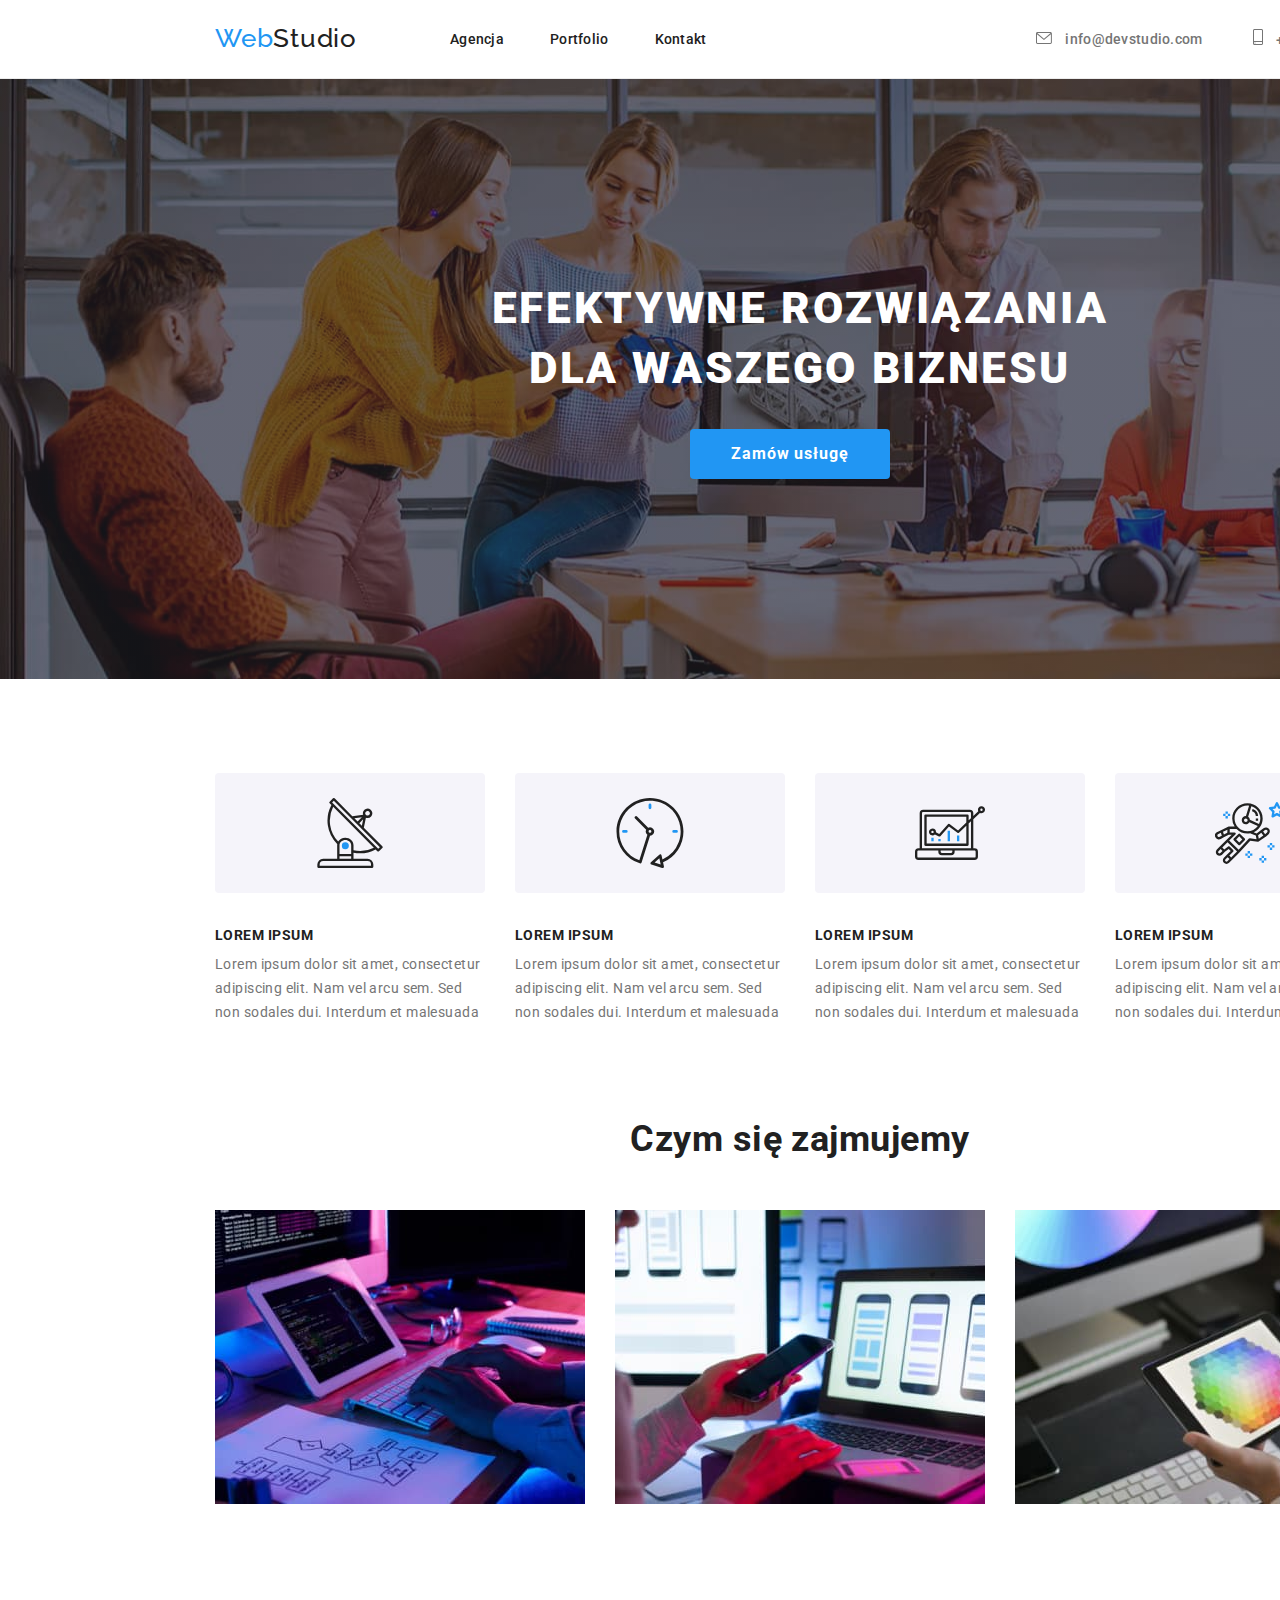
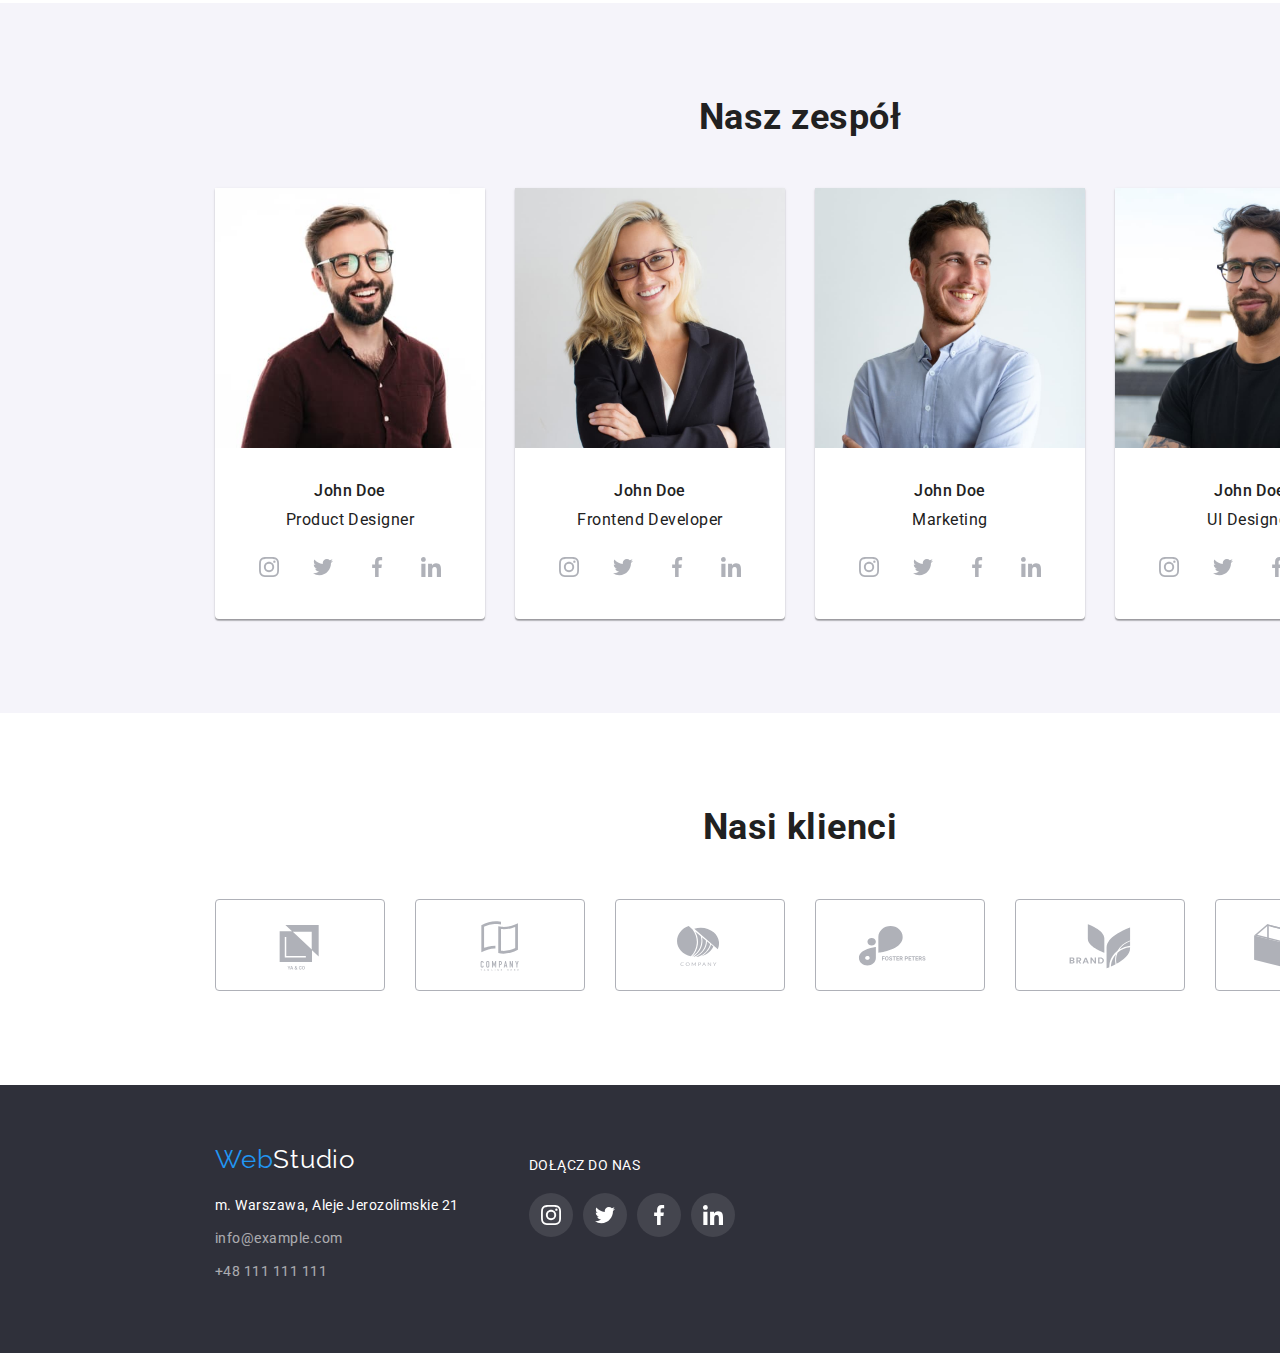
==== index.html @ 7e9909bd "homework 5 commit" ====
<!DOCTYPE html>
<html lang="pl">
<head>
  <meta charset="UTF-8">
  <meta http-equiv="X-UA-Compatible" content="IE=edge">
  <meta name="viewport" content="width=device-width, initial-scale=1.0">
  <title>Studio</title>
  <link rel="stylesheet" href="./css/modern-normalize.min.css">
  <link rel="stylesheet" href="./css/styles.css">
  <link rel="preconnect" href="https://fonts.googleapis.com">
<link rel="preconnect" href="https://fonts.gstatic.com" crossorigin>
<link href="https://fonts.googleapis.com/css2?family=Raleway:wght@700&family=Roboto:wght@400;500;700;900&display=swap" rel="stylesheet">

</head>

<body>
  <header> 
    <div class="container">
      <nav class="navigation">
        <ul class="nav-manu-first">
          <li class="webstudio-style"><a href="./index.html" ><span class="web-color">Web</span>Studio</a></li>
          <li class="agencja-pad"><a href="#">Agencja</a></li>
          <li class="portfolio-kontakt-pad"><a href="./portfolio.html">Portfolio</a></li>
          <li class="portfolio-kontakt-pad"><a href="#">Kontakt</a></li>
        </ul>  
        <ul class="nav-manu-second">
          <li>
            <a href="mailto:info@devstudio.com"> <svg class="icon-nav" width="16px" height="12px">
              <use href="./images/icons.svg#icon-envelope"></use>

            </svg> info@devstudio.com </a>
          </li>
          <li>
            <a href="tel:+48111111111">  <svg class="icon-nav" width="10px" height="16px">
              <use href="./images/icons.svg#icon-smartphone"></use>
            </svg> 
             +48 111 111 111
            </a>
          </li>
        </ul>
      </nav>
    </div>
  </header>

  <main>
    <section class="background-main">
      <div class="container">
        <h1>Efektywne rozwiązania dla waszego biznesu</h1>
        <button type="button" class="button-main-page">Zamów usługę</button>
      </div>
    </section>
    <section class="section">
      <div class="container">
      <ul class="lorem-list">
         <li>
           <svg class="icon-lorem" width="270px" height="120px">
            <use href="./images/icons.svg#icon-antenna"></use>
          </svg> 
          <h3>LOREM IPSUM</h3>
          <p>Lorem ipsum dolor sit amet, consectetur adipiscing elit. Nam vel arcu sem. Sed non sodales dui. Interdum et malesuada</p>
      </li>
      <li>
        <svg class="icon-lorem" width="270px" height="120px">
          <use href="./images/icons.svg#icon-clock"></use>
        </svg> 
        <h3>LOREM IPSUM</h3>
        <p>Lorem ipsum dolor sit amet, consectetur adipiscing elit. Nam vel arcu sem. Sed non sodales dui. Interdum et malesuada</p>
      </li>
      <li>
        <svg class="icon-lorem" width="270px" height="120px">
          <use href="./images/icons.svg#icon-diagram"></use>
        </svg> 
        <h3>LOREM IPSUM</h3>
        <p>Lorem ipsum dolor sit amet, consectetur adipiscing elit. Nam vel arcu sem. Sed non sodales dui. Interdum et malesuada</p>
      </li>
      <li>
        <svg class="icon-lorem" width="270px" height="120px">
          <use href="./images/icons.svg#icon-astronaut"></use>
        </svg> 
        <h3>LOREM IPSUM</h3>
        <p>Lorem ipsum dolor sit amet, consectetur adipiscing elit. Nam vel arcu sem. Sed non sodales dui. Interdum et malesuada</p>
      </li>
    </ul>
    <h2>Czym się zajmujemy</h2>
    <ul class="img-display">
      <li><img src="./images/keyboard.jpg" alt="hands on keyboard" width="370" height="294"></li>
      <li><img src="./images/laptop_and_mobile_phone.jpg" alt="mobile phone in hand and second hand on laptop" width="370" height="294"></li>
      <li><img src="./images/tablet.jpg" alt="tablet in hand" width="370" height="294"></li>
    </ul>
    </div>
  </section>

  <section class="background-light section">
    <div class="container">
    <h2>Nasz zespół</h2>
    <ul class="img-display">
      <li class="img-shadow">
        <img src="images/product_designer.jpg" alt="smiling man with dark hair and beard wearing glasses, in a black shirt" width="270" height="260">
        <h4>John Doe</h4>
        <p>Product Designer</p>
        <div class="social-icons">
          <div class="icon-round">
            <svg width="20px" height="20px">
              <use href="./images/icons.svg#icon-instagram"></use>
            </svg> 
          </div>
          <div class="icon-round">
            <svg width="20px" height="20px">
              <use href="./images/icons.svg#icon-twitter"></use>
            </svg> 
          </div>    
          <div class="icon-round">
            <svg width="20px" height="20px">
              <use href="./images/icons.svg#icon-facebook"></use>
            </svg> 
          </div>
          <div class="icon-round">
            <svg width="20px" height="20px">
              <use href="./images/icons.svg#icon-linkedin"></use>
            </svg> 
          </div>  
        </div>  
      <li class="img-shadow">
        <img src="images/frontend_developer.jpg" alt="smiling woman with blonde hair wearing glasses" width="270"  height="260">
        <h4>John Doe</h4>
        <p>Frontend Developer</p>
        <div class="social-icons">
          <div class="icon-round">
            <svg width="20px" height="20px">
              <use href="./images/icons.svg#icon-instagram"></use>
            </svg> 
          </div>
          <div class="icon-round">
            <svg width="20px" height="20px">
              <use href="./images/icons.svg#icon-twitter"></use>
            </svg> 
          </div>    
          <div class="icon-round">
            <svg width="20px" height="20px">
              <use href="./images/icons.svg#icon-facebook"></use>
            </svg> 
          </div>
          <div class="icon-round">
            <svg width="20px" height="20px">
              <use href="./images/icons.svg#icon-linkedin"></use>
            </svg> 
          </div>  
        </div>  
      </li>
      <li class="img-shadow">
        <img src="images/marketing.jpg" alt="young smiling man with dark hair in a light shirt" width="270" height="260">
        <h4>John Doe</h4>
        <p>Marketing</p>
        <div class="social-icons">
          <div class="icon-round">
            <svg width="20px" height="20px">
              <use href="./images/icons.svg#icon-instagram"></use>
            </svg> 
          </div>
          <div class="icon-round">
            <svg width="20px" height="20px">
              <use href="./images/icons.svg#icon-twitter"></use>
            </svg> 
          </div>    
          <div class="icon-round">
            <svg width="20px" height="20px">
              <use href="./images/icons.svg#icon-facebook"></use>
            </svg> 
          </div>
          <div class="icon-round">
            <svg width="20px" height="20px">
              <use href="./images/icons.svg#icon-linkedin"></use>
            </svg> 
          </div>  
        </div>  
      </li>
      <li class="img-shadow">
        <img src="images/ui_designer.jpg" alt="smiling man with dark hair and beard wearing glasses, in a black shirt" width="270" height="260">
        <h4>John Doe</h4>
        <p>UI Designer</p>
        <div class="social-icons">
          <div class="icon-round">
            <svg width="20px" height="20px">
              <use href="./images/icons.svg#icon-instagram"></use>
            </svg> 
          </div>
          <div class="icon-round">
            <svg width="20px" height="20px">
              <use href="./images/icons.svg#icon-twitter"></use>
            </svg> 
          </div>    
          <div class="icon-round">
            <svg width="20px" height="20px">
              <use href="./images/icons.svg#icon-facebook"></use>
            </svg> 
          </div>
          <div class="icon-round">
            <svg width="20px" height="20px">
              <use href="./images/icons.svg#icon-linkedin"></use>
            </svg> 
          </div>  
        </div>  
      </li>
    </ul>
  </div>
  </section>
  <section class="section"> <!--  Nasi klienci -->
    <div class="container">
      <h2>Nasi klienci</h2>
    
    <div class="clients-icons">
      <svg width="170" height="92"><use href="./images/icons.svg#icon-logo-ya-co"></use></svg>
      <svg width="170" height="92"><use href="./images/icons.svg#icon-logo-company"></use></svg>
      <svg width="170" height="92"><use href="./images/icons.svg#icon-logo-company-2"></use></svg>
      <svg width="170" height="92"><use href="./images/icons.svg#icon-foster-peters"></use></svg>
      <svg width="170" height="92"><use href="./images/icons.svg#icon-brand"></use></svg>
      <svg width="170" height="92"><use href="./images/icons.svg#icon-tag-line"></use></svg>
    </div>
  </div>
  </section>
  </main>

  <footer class="footer-style">
    <div class="container">
      <div class="footer-flex">
        <address>
          <ul class="contact-footer">
            <li class="webstudio-style"><span class="web-color">Web</span>Studio</li>
            <li> <a href="https://goo.gl/maps/61aa3FAZrJpg5g7s7">m. Warszawa, Aleje Jerozolimskie 21</a></li>
            <li class="transparent-text"><a href="mailto:info@example.com">info@example.com</a></li>
            <li class="transparent-text"><a href="tel:+48111111111">+48 111 111 111</a></li>
          </ul>
        </address>
      <div>
      <p class="social-footer">DOŁĄCZ DO NAS</p>
      <div class="footer-icons">
        <a class="footer-round"><svg width="20" height="20"><use href="./images/icons.svg#icon-instagram"></use></svg>
        </a>
        <a class="footer-round"><svg width="20" height="20"><use href="./images/icons.svg#icon-twitter"></use></svg></a>
        <a class="footer-round"><svg width="20" height="20"><use href="./images/icons.svg#icon-facebook"></use></svg></a>
        <a class="footer-round"><svg width="20" height="20"><use href="./images/icons.svg#icon-linkedin"></use></svg></a>
      </div>
   </div>
  </footer>
</body>
</html>
---- css/styles.css ----
body {
    font-family: 'Roboto', sans-serif; 
    color:#212121;
    width: 1600px;
    letter-spacing: 0.03em;
}

:root {
    --brand-color-blue: #2196F3;
    --brand-color-grey: #757575;
    --white-tekst:#fff;
    --background-dark:#2F303A;
    --background-light:#F5F4FA;
    --header-border:#ECECEC;
    --img-shadow-first: #0000001F;
    --img-shadow-second: #00000024;
    --img-shadow-third: #00000033;
    --button-shadow-hover-first: #0000001a;
    --button-shadow-hover-second: #00000014;
    --grid-shadow-second: #0000000f;
    --grid-shadow-third: #00000029;
    --grid-border: #eee;
    --overlay:#2F303A66;
    --icon-color: #AFB1B8;
    --icon-color-footer: #ffffff1a;
}

.container {
    width: 1200px;
    margin:0 auto;
    padding: 0 15px 0 15px;    
}

h1, h2, h3, h4, h5, h6, p, ul {
	margin: 0;
	padding: 0;
	border: 0;
	font-size: 100%;
	font: inherit;
	vertical-align: baseline;
    list-style-type: none;
}

h1{
    font-size: 44px;
    font-weight: 900;
    color:var(--white-tekst);
    padding: 200px 237px 0 237px;
    text-align: center;
    line-height: 1.36;
    letter-spacing: 0.06em;
    text-transform: uppercase;
}

h2{
    font-weight: 700;
    font-size: 36px;
    text-align: center;
    padding-bottom: 50px;
}

h3{
    font-size: 14px;
    font-weight: 700;
}

h4{
    font-weight: 500;
    padding: 30px 0 10px 0;
}

a{
    text-decoration: inherit;
    color:inherit;
}

a:hover, a:focus, .web-color {
    color: var(--brand-color-blue);
    fill: var(--brand-color-blue);
}

button:focus, button:hover {
    background-color: var(--brand-color-blue);
    color: var(--white-tekst);
    box-shadow: 0px 3px 1px var(--button-shadow-hover-first), 0px 1px 2px var(--button-shadow-hover-second), 0px 2px 2px var(--img-shadow-first);
}

.icon-nav{
    margin-right:10px;
}

.background-main {
    background-image:linear-gradient(var(--overlay),var(--overlay)),url('../images/background-main.jpg');
}

button{
    cursor: pointer;
    font-size: 16px;
    background-color: var(--background-light);
    font-weight: 500;
    line-height: 1.625;
    border: none;
    border-radius: 4px;
    padding: 6px 22px;
}

.button-main-page{
    background-color: var(--brand-color-blue) ;
    color: var(--white-tekst);
    font-weight: 700;
    line-height: 1.875;
    width: 200px;
    padding: 10px 0;
    margin: 30px 475px 200px 475px;
    letter-spacing: 0.06em;
}

.icon-lorem{
    background-color: var(--background-light);
    border-radius: 4px;
    padding: 25px 100px;
}

.contact-footer{
    padding: 60px 0px; 
    font-style: normal;
}

.contact-footer :not(:first-child){
    font-size: 14px;
    line-height: 1.7;
    padding-bottom: 9px;
}
.contact-footer :nth-child(1){
    padding-bottom: 20px;
}

.transparent-text{
    opacity: 0.6;
}

.footer-style{
    background-color: var(--background-dark);
    color: var(--white-tekst);
}

.background-light{
    background-color: var(--background-light);
}

.portfolio-font{
    font-size: 18px;
}

header{
    border-bottom: 1px solid var(--header-border);
}

.navigation {
    font-weight: 500;
    font-size: 14px;
    display: flex;
    justify-content: space-between;
    margin: 24px 0;
    letter-spacing: 0.02em;
    }

.webstudio-style{
        font-family: 'Raleway', sans-serif;
        font-size: 26px;
        letter-spacing: 0.03em;
    }

.nav-manu-first{
    display: flex;
    align-items: center;
    justify-content: flex-start;
}

.nav-manu-second{
    display: flex;
    justify-content: flex-end;
    align-items: center;
    font-weight: 500;
    font-size: 14px;
    color: var(--brand-color-grey);
    fill: var(--brand-color-grey);
    gap: 50px;
}

.agencja-pad{
    padding-left: 93px;
}

.portfolio-kontakt-pad{
    padding-left:46px;
}

.section{
    padding: 94px 0 94px 0;
}

.lorem-list{
    display: flex;
    padding-bottom: 94px;
    justify-content: space-between;
}

.lorem-list p{
    line-height: 1.71 ;
    padding-top: 10px;
    font-size: 14px;
    color: var(--brand-color-grey);
    width: 270px;
    font-weight: 400;
    letter-spacing: 0.03em;
}

.lorem-list svg{
    margin-bottom: 30px
}

.social-icons {
    display: flex;
    gap:10px;
    justify-content: center;
    margin-top: 16px;
    fill: var(--icon-color);
}

.icon-round{
    display:flex;
    justify-content: center;
    align-items: center;
    width: 44px;
    height: 44px;
    border-radius: 50%;
}

.icon-round:hover, icon-round:focus{
    cursor: pointer;
    background-color: var(--brand-color-blue);
    fill: var(--white-tekst)
}

.clients-icons{
    display: flex;
    justify-content: space-between ; 
    fill: var(--icon-color);
}

div[class="clients-icons"]>svg{
    padding: 17.71px 32px 14.25px;
    border: 1px solid var(--icon-color);
    border-radius: 4px;
}

div[class="clients-icons"]>svg:hover, div[class="clients-icons"]>svg:focus{
    border: 1px solid var(--brand-color-blue);
    fill: var(--brand-color-blue);
    cursor: pointer;
}

.img-display{
    display: flex;
    justify-content: space-between;
}

ul[class="img-display"]>li{
    text-align: center;
    background-color: var(--white-tekst);
}

.img-shadow{
    box-shadow: 0px 1px 3px var(--img-shadow-first), 0px 1px 1px var(--img-shadow-second), 0px 2px 1px var(--img-shadow-third);
    border-radius: 0px 0px 4px 4px;
    padding-bottom: 30px;
}

.buttons-style{
    display: flex;
    justify-content: center;
    gap: 8px;
    padding-bottom: 50px;
}

.img-grid{
    display:flex;
    flex-wrap: wrap;
    gap:30px;
}

.img-grid img{
    display: block;
}

ul[class="img-grid"]>li:hover{
    cursor: pointer;
    box-shadow: 0px 1px 1px var(--img-shadow-first), 0px 4px 4px var(--grid-shadow-second), 1px 4px 6px var(--grid-shadow-third);
}

.grid-border{
    border:1px solid var(--grid-border);
    border-top: none;
}

.grid-header{
    font-weight: 700;
    letter-spacing: 0.06em;
    padding: 20px 0 4px 24px;
    line-height: 2em;
}

.grid-caption{
    line-height: 1.875em;
    padding: 0 0 20px 24px;
    color:var(--brand-color-grey)
}

.footer-flex{
    display: flex;
}

.social-footer{
    margin: 72px 0 0 70px;
    line-height: 1.1428em;
    font-size: 14px;
}

.footer-icons{
    display:flex;
    column-gap: 10px;
    margin: 20px 0 100px 70px;
}

.footer-icons>a{
    fill: var(--white-tekst);
    padding: 12px;
}
.footer-round{
    display:flex;
    background-color: var(--icon-color-footer);
    border-radius: 50px;
    fill: var(--white-tekst);
    padding: 12px;
}

.footer-round:hover, .footer-round:focus{
    background-color: var(--brand-color-blue);
    cursor: pointer;
    
}
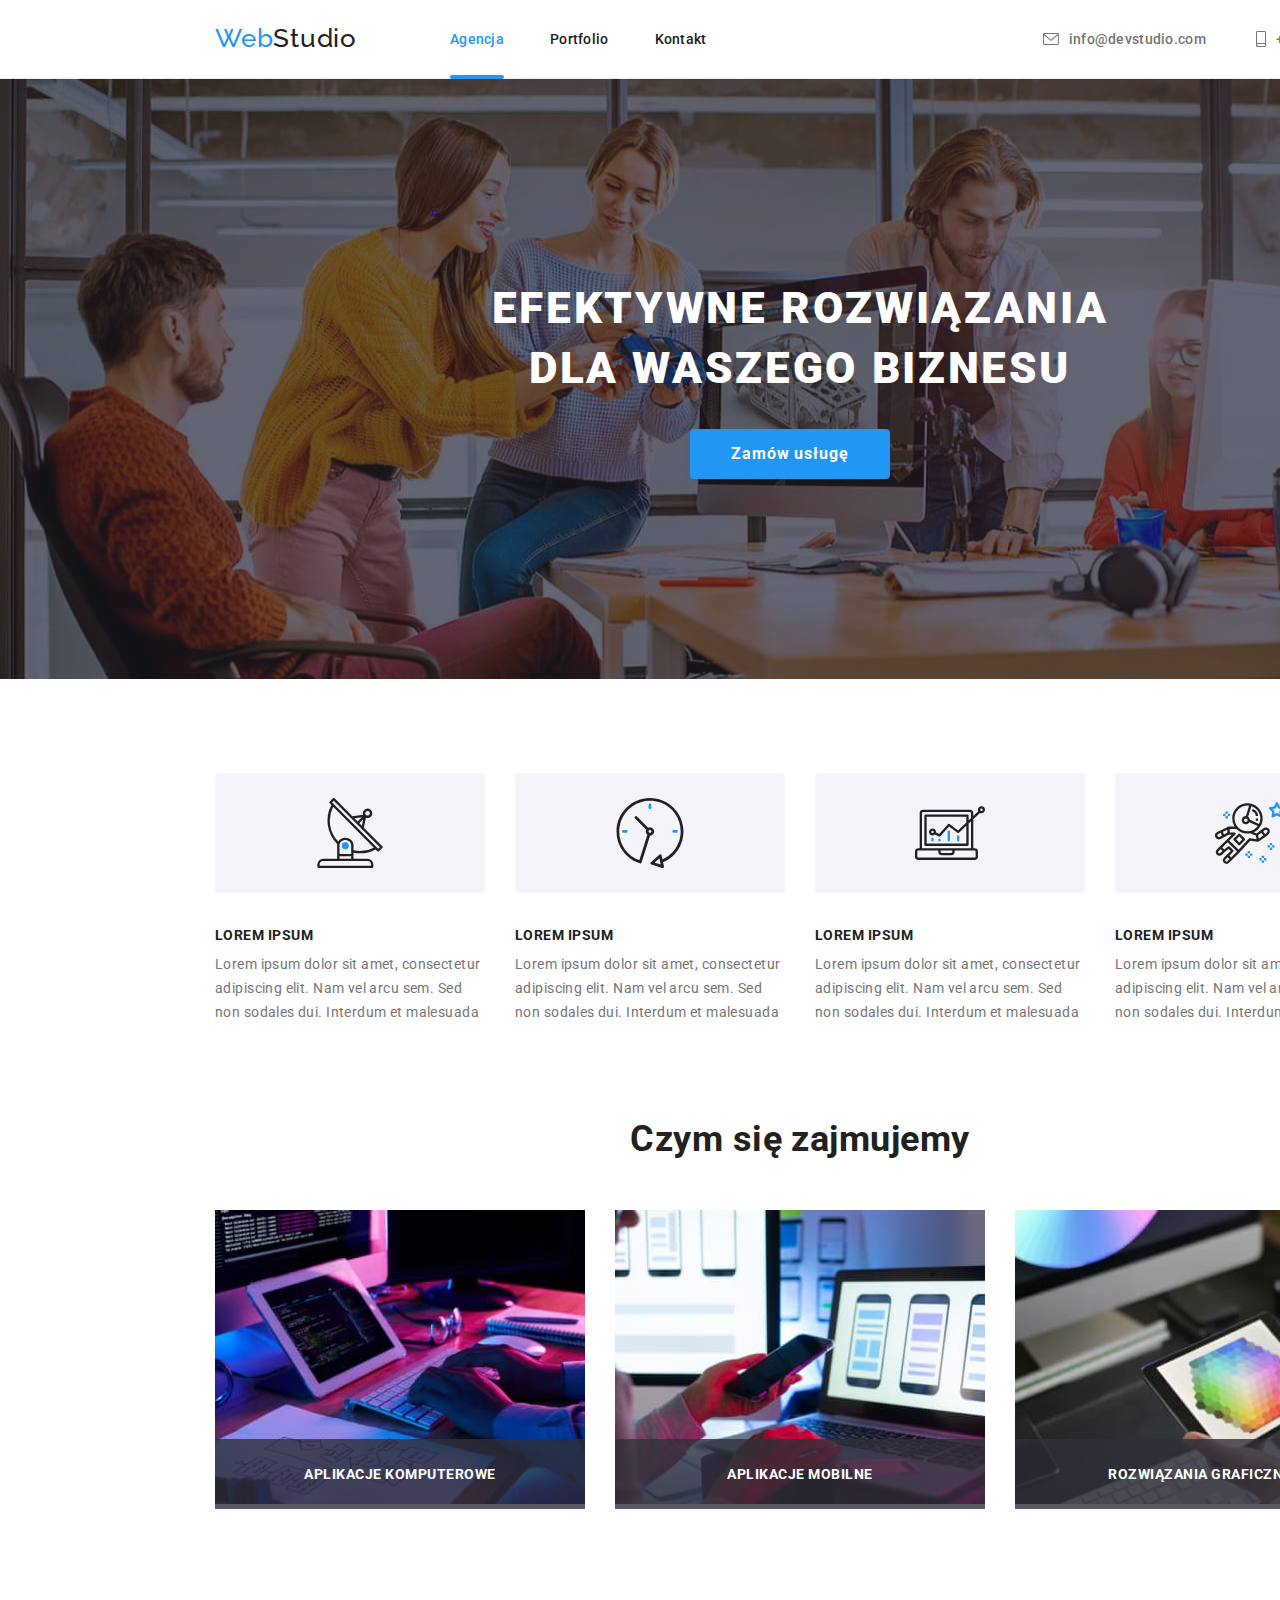
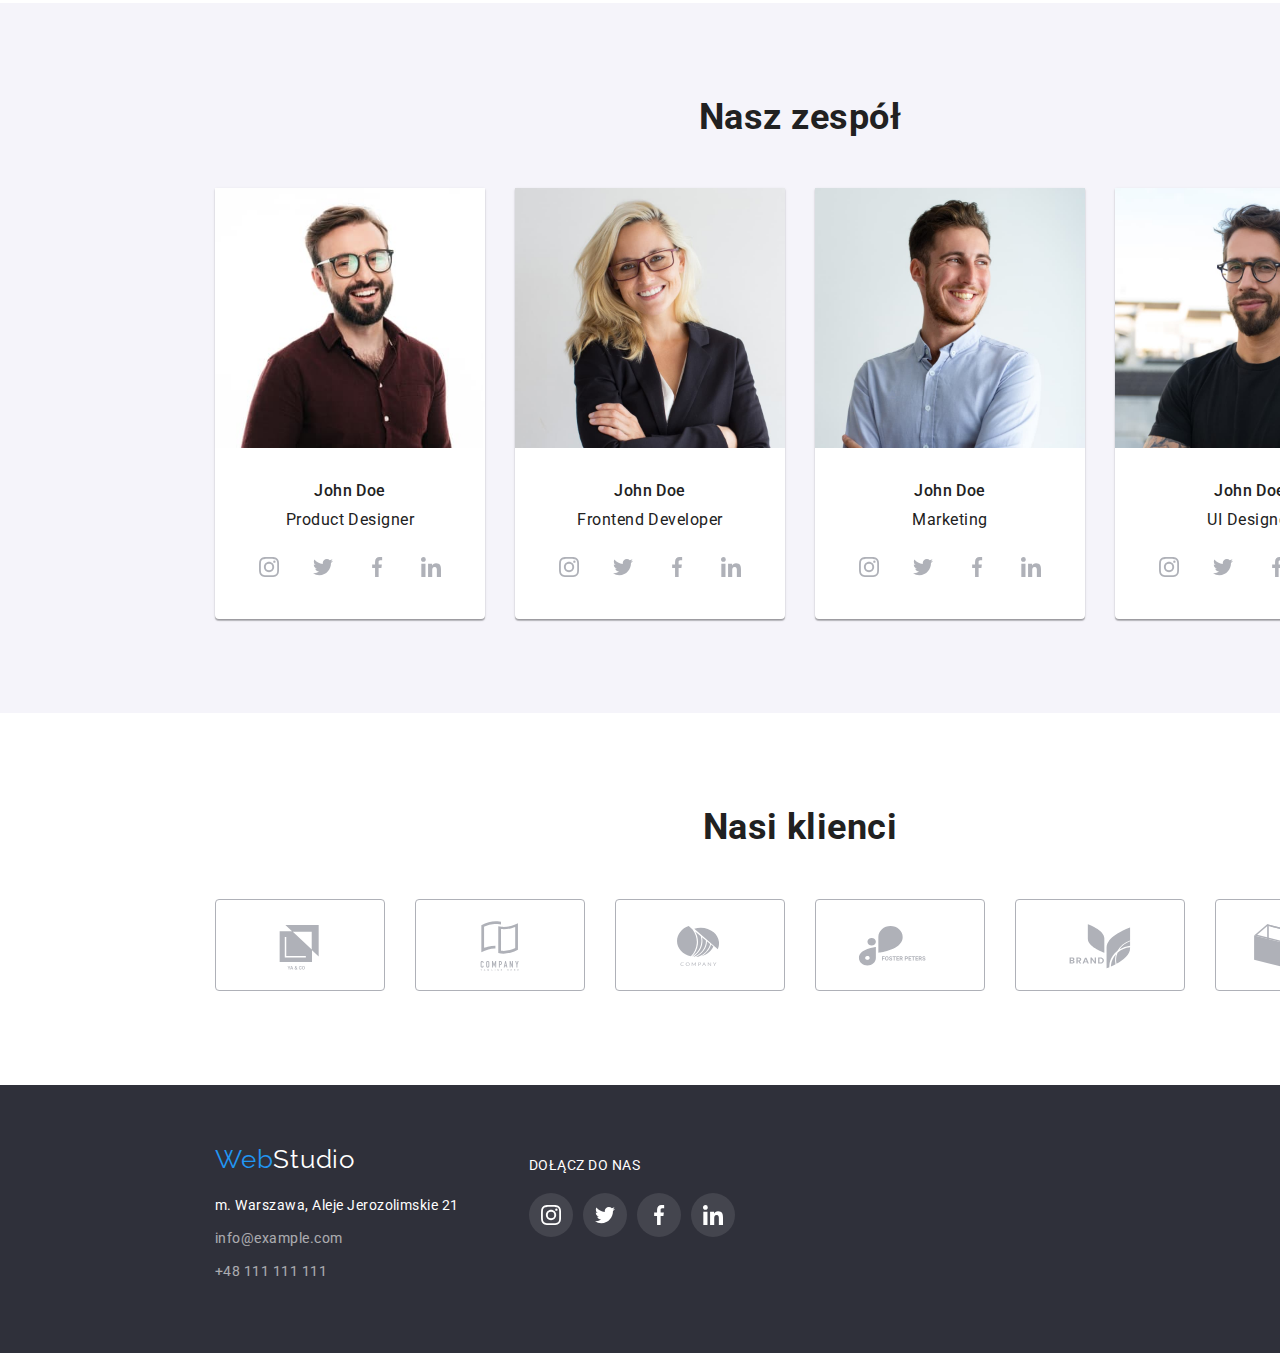
==== commit 1aa1d3bb: "init hw5" ====
--- a/index.html
+++ b/index.html
@@ -19,19 +19,19 @@
       <nav class="navigation">
         <ul class="nav-manu-first">
           <li class="webstudio-style"><a href="./index.html" ><span class="web-color">Web</span>Studio</a></li>
-          <li class="agencja-pad"><a href="#">Agencja</a></li>
+          <li class="agencja-pad"><a class="is-active" href="./index.html">Agencja</a></li>
           <li class="portfolio-kontakt-pad"><a href="./portfolio.html">Portfolio</a></li>
           <li class="portfolio-kontakt-pad"><a href="#">Kontakt</a></li>
         </ul>  
         <ul class="nav-manu-second">
           <li>
-            <a href="mailto:info@devstudio.com"> <svg class="icon-nav" width="16px" height="12px">
+            <a class="icon-align" href="mailto:info@devstudio.com"> <svg class="icon-nav" width="16px" height="12px">
               <use href="./images/icons.svg#icon-envelope"></use>
 
             </svg> info@devstudio.com </a>
           </li>
           <li>
-            <a href="tel:+48111111111">  <svg class="icon-nav" width="10px" height="16px">
+            <a class="icon-align" href="tel:+48111111111">  <svg class="icon-nav" width="10px" height="16px">
               <use href="./images/icons.svg#icon-smartphone"></use>
             </svg> 
              +48 111 111 111
@@ -46,7 +46,7 @@
     <section class="background-main">
       <div class="container">
         <h1>Efektywne rozwiązania dla waszego biznesu</h1>
-        <button type="button" class="button-main-page">Zamów usługę</button>
+        <button data-modal-open type="button" class="button-main-page" >Zamów usługę</button>
       </div>
     </section>
     <section class="section">
@@ -83,9 +83,9 @@
     </ul>
     <h2>Czym się zajmujemy</h2>
     <ul class="img-display">
-      <li><img src="./images/keyboard.jpg" alt="hands on keyboard" width="370" height="294"></li>
-      <li><img src="./images/laptop_and_mobile_phone.jpg" alt="mobile phone in hand and second hand on laptop" width="370" height="294"></li>
-      <li><img src="./images/tablet.jpg" alt="tablet in hand" width="370" height="294"></li>
+      <li class="img-list"><p class="img-description">aplikacje komputerowe</p><img src="./images/keyboard.jpg" alt="hands on keyboard" width="370" height="294"> </li>
+      <li class="img-list"><p class="img-description">aplikacje mobilne</p><img src="./images/laptop_and_mobile_phone.jpg" alt="mobile phone in hand and second hand on laptop" width="370" height="294"></li>
+      <li class="img-list"><p class="img-description">rozwiązania graficzne</p><img src="./images/tablet.jpg" alt="tablet in hand" width="370" height="294"></li>
     </ul>
     </div>
   </section>
@@ -242,5 +242,17 @@
       </div>
    </div>
   </footer>
+
+<div class="backdrop is-hidden" data-modal>
+  <div class="modal">
+    <button class="close" data-modal-close>
+      <svg width="30" height="30"><use href="./images/icons.svg#icon-close"></use></svg>
+    </button>
+  </div>
+</div>
+
+  <script src="./js/modal.js"></script>
+
+
 </body>
 </html>--- a/css/styles.css
+++ b/css/styles.css
@@ -12,17 +12,21 @@
     --background-dark:#2F303A;
     --background-light:#F5F4FA;
     --header-border:#ECECEC;
-    --img-shadow-first: #0000001F;
-    --img-shadow-second: #00000024;
-    --img-shadow-third: #00000033;
-    --button-shadow-hover-first: #0000001a;
+    --img-shadow-first: #0000001F; /* 0.12 opacity */
+    --img-shadow-second: #00000024; /* 0.14 opacity */
+    --img-shadow-third: #00000033; /* 0.2 opacity */
+    --button-shadow-hover-first: #0000001a; /* 0.1 opacity */
     --button-shadow-hover-second: #00000014;
     --grid-shadow-second: #0000000f;
-    --grid-shadow-third: #00000029;
+    --grid-shadow-third: #00000029; /* 0.16 opacity */
     --grid-border: #eee;
     --overlay:#2F303A66;
     --icon-color: #AFB1B8;
     --icon-color-footer: #ffffff1a;
+    --overlay-what-we-do: rgba(47, 48, 58, 0.8);
+    --default-time: 250ms;
+    --default-timing-function: cubic-bezier(0.4, 0, 0.2, 1);
+    --img-overlay-portfolio: rgba(33, 150, 243, 0.9);  
 }
 
 .container {
@@ -77,12 +81,16 @@
 a:hover, a:focus, .web-color {
     color: var(--brand-color-blue);
     fill: var(--brand-color-blue);
+    transition-duration: var(--default-time);
+    transition-timing-function: var(--default-timing-function);
 }
 
 button:focus, button:hover {
     background-color: var(--brand-color-blue);
     color: var(--white-tekst);
     box-shadow: 0px 3px 1px var(--button-shadow-hover-first), 0px 1px 2px var(--button-shadow-hover-second), 0px 2px 2px var(--img-shadow-first);
+    transition-duration: var(--default-time);
+    transition-timing-function: var(--default-timing-function);
 }
 
 .icon-nav{
@@ -188,6 +196,21 @@
     gap: 50px;
 }
 
+.is-active{
+    position: relative;
+    display:flex;
+    color: var(--brand-color-blue);
+}
+.is-active::after{
+    content: '';
+    width: 100%;
+    height: 4px;
+    background: var(--brand-color-blue);
+    position: absolute;
+    top: 44px;
+    border-radius: 2px;
+}
+
 .agencja-pad{
     padding-left: 93px;
 }
@@ -240,7 +263,9 @@
 .icon-round:hover, icon-round:focus{
     cursor: pointer;
     background-color: var(--brand-color-blue);
-    fill: var(--white-tekst)
+    fill: var(--white-tekst);
+    transition-duration: var(--default-time);
+    transition-timing-function: var(--default-timing-function);
 }
 
 .clients-icons{
@@ -259,11 +284,32 @@
     border: 1px solid var(--brand-color-blue);
     fill: var(--brand-color-blue);
     cursor: pointer;
+    transition-duration: var(--default-time);
+    transition-timing-function: var(--default-timing-function);
 }
 
 .img-display{
     display: flex;
     justify-content: space-between;
+}
+
+.img-list {
+    position: relative;
+}
+
+.img-description{
+    position: absolute;
+    bottom: 0;
+    width:100%;
+    height: 70px;
+    display: flex;
+    justify-content: center;
+    align-items: center;
+    color: var(--white-tekst);
+    background-color: var(--overlay-what-we-do);
+    text-transform: uppercase;
+    font-size: 14px;
+    font-weight: 700;
 }
 
 ul[class="img-display"]>li{
@@ -297,6 +343,8 @@
 ul[class="img-grid"]>li:hover{
     cursor: pointer;
     box-shadow: 0px 1px 1px var(--img-shadow-first), 0px 4px 4px var(--grid-shadow-second), 1px 4px 6px var(--grid-shadow-third);
+    transition-duration: var(--default-time);
+    transition-timing-function: var(--default-timing-function);
 }
 
 .grid-border{
@@ -305,6 +353,7 @@
 }
 
 .grid-header{
+
     font-weight: 700;
     letter-spacing: 0.06em;
     padding: 20px 0 4px 24px;
@@ -314,7 +363,32 @@
 .grid-caption{
     line-height: 1.875em;
     padding: 0 0 20px 24px;
-    color:var(--brand-color-grey)
+    color:var(--brand-color-grey);
+}
+
+.img-box{
+    position: relative;
+    overflow: hidden;
+
+}
+.img-box:hover .grid-overlay{
+    transform: translateY(0)
+}
+
+.grid-overlay{
+    position: absolute;
+    top: 0;
+    left: 0;
+    font-size: 18px;
+    line-height: 1.56;
+    color: var(--white-tekst);
+    background-color:var(--img-overlay-portfolio);
+    width: 100%;
+    height: 100%;
+    padding: 49px 45px 49px 24px;
+    transform: translateY(100%);
+    transition-duration: var(--default-time);
+    transition-timing-function: var(--default-timing-function); 
 }
 
 .footer-flex{
@@ -348,6 +422,54 @@
 .footer-round:hover, .footer-round:focus{
     background-color: var(--brand-color-blue);
     cursor: pointer;
-    
-}
- +    transition-duration: var(--default-time);
+    transition-timing-function: var(--default-timing-function);  
+}
+
+.backdrop {
+    position: fixed;
+    top: 0;
+    left: 0;
+    bottom: 0;
+    right: 0;
+    background-color: var(--img-shadow-third);
+    display: flex;
+
+}
+
+.modal{
+    position: fixed;
+    width: 528px;
+    height: 581px;
+    left: 50%;
+    top: 50%;
+    transform: translate(-50%, -50%) rotate(0deg);
+    background-color: var(--white-tekst);
+    box-shadow: 0px 1px 3px var(--img-shadow-first), 0px 1px 1px var(--img-shadow-second), 0px 2px 1px var(--img-shadow-third);
+    border-radius: 4px;  
+
+}
+
+
+
+.is-hidden{
+    pointer-events: none;
+    visibility: hidden;
+    opacity: 1.0;
+}
+
+.close{
+    all:unset;
+    margin:8px 0 0 490px;
+}
+
+.close:hover{
+    background:none;
+    box-shadow: none;
+    cursor: pointer;
+}
+
+.icon-align{
+    display: flex;
+    align-items: center;
+}